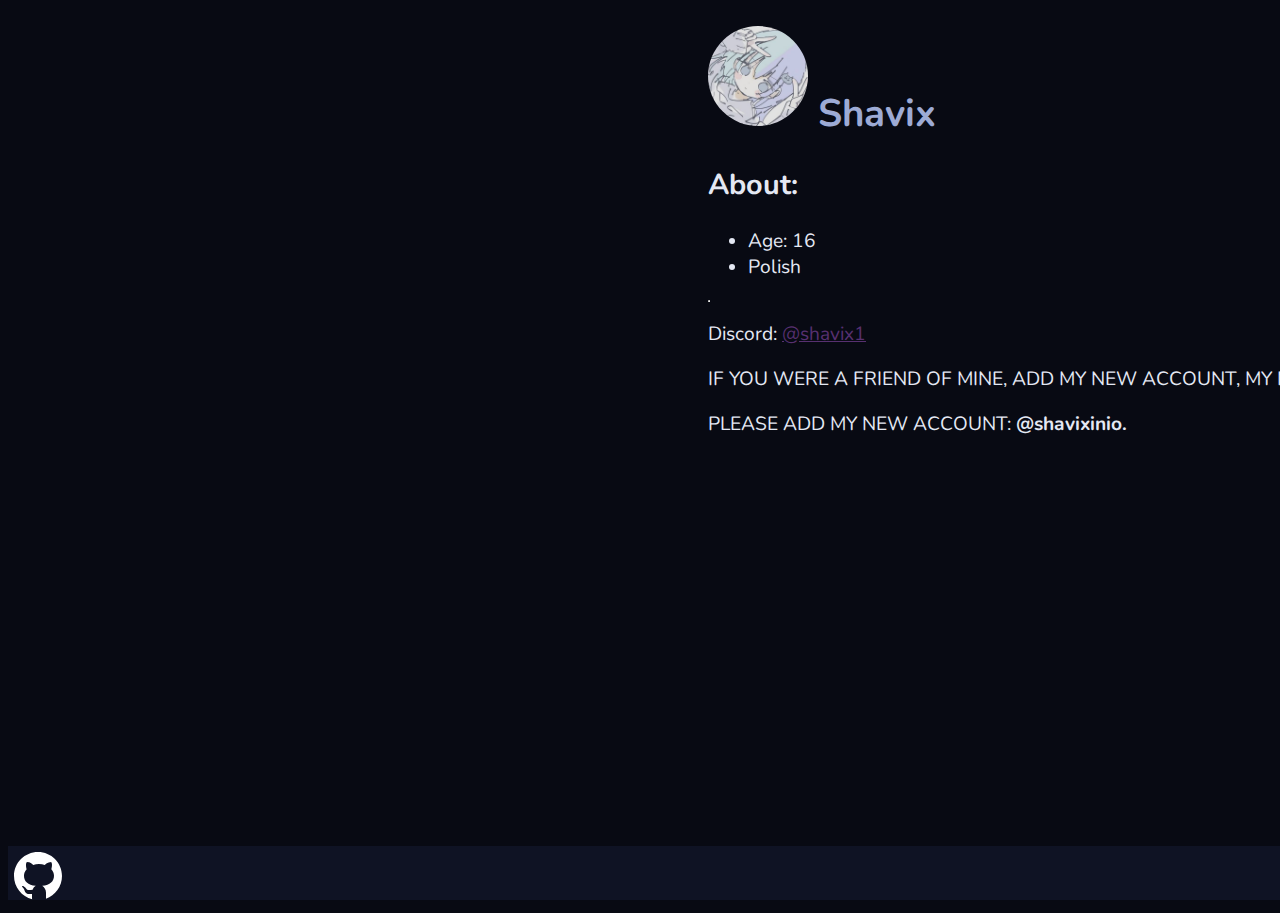
==== index.html @ a71de008 "Added a very important information" ====
<!DOCTYPE html>
<html lang="en">
  <head>
    <meta charset="UTF-8" />
    <meta name="viewport" content="width=device-width, initial-scale=1.0" />
    <title>Shavix</title>
    <link rel="stylesheet" href="style.css" />
  </head>
  <body>
    <header>
      <h1 id="profile-pic">Shavix</h1>
    </header>
    <main>
      <section id="about">
        <h2>About:</h2>
        <ul>
          <li>Age: 16</li>
          <li>Polish</li>
        </ul>
      </section>
      <hr />
      <section id="contact">
        <p>
          Discord:
          <a href="https://discord.com/users/902233519210782750"
            >@shavix1</a>
        </p>
        <div id="info">
        <p>IF YOU WERE A FRIEND OF MINE, ADD MY NEW ACCOUNT, MY MAIN GOT BANNED FOR 2 YEARS FOR AN UNKNOWN REASON.</p>
        <p>PLEASE ADD MY NEW ACCOUNT: <b>@shavixinio.</b></p>
      </div>
      </section>
    </main>
    <footer>
      <a
        id="github-link"
        href="https://github.com/Shavixinio/Shavix.com"
        target="_blank"
      ></a>
    </footer>
  </body>
</html>
---- style.css ----
@import url("https://fonts.googleapis.com/css2?family=Nunito+Sans:ital,opsz,wght@0,6..12,200..1000;1,6..12,200..1000&family=Nunito:ital,wght@0,200..1000;1,200..1000&display=swap");

body {
  background-color: #080a13;
  color: #e4e8f3;
  font-family: nunito;
  font-size: larger;
  overflow: hidden;
}

hr {
  color: #a85cb9;
}

h1 {
  color: #9dabd5;
}

#about,
#contact {
  position: relative;
}

a {
  color: #573070;
}

footer {
  display: inline-block;
  background-color: #0f1324;
  color: #573070;
  position: absolute;
  bottom: 0;
  width: 100%;
  height: 6%;
}

@media (min-width: 768px) {
  hr,
  h1,
  #about,
  #contact {
    position: relative;
    left: 700px;
  }
  hr {
    margin-right: 1500px;
  }
}

#profile-pic::before {
  content: "";
  display: inline-block;
  width: 100px;
  height: 100px;
  border-radius: 50%;
  background: url("./images/avatar.png") no-repeat center;
  background-size: cover;
  margin-right: 10px;
}

#github-link::before {
  content: "";
  display: inline-block;
  width: 60px;
  height: 60px;
  background: url("./images/github.svg") no-repeat center;
  background-size: cover;
}
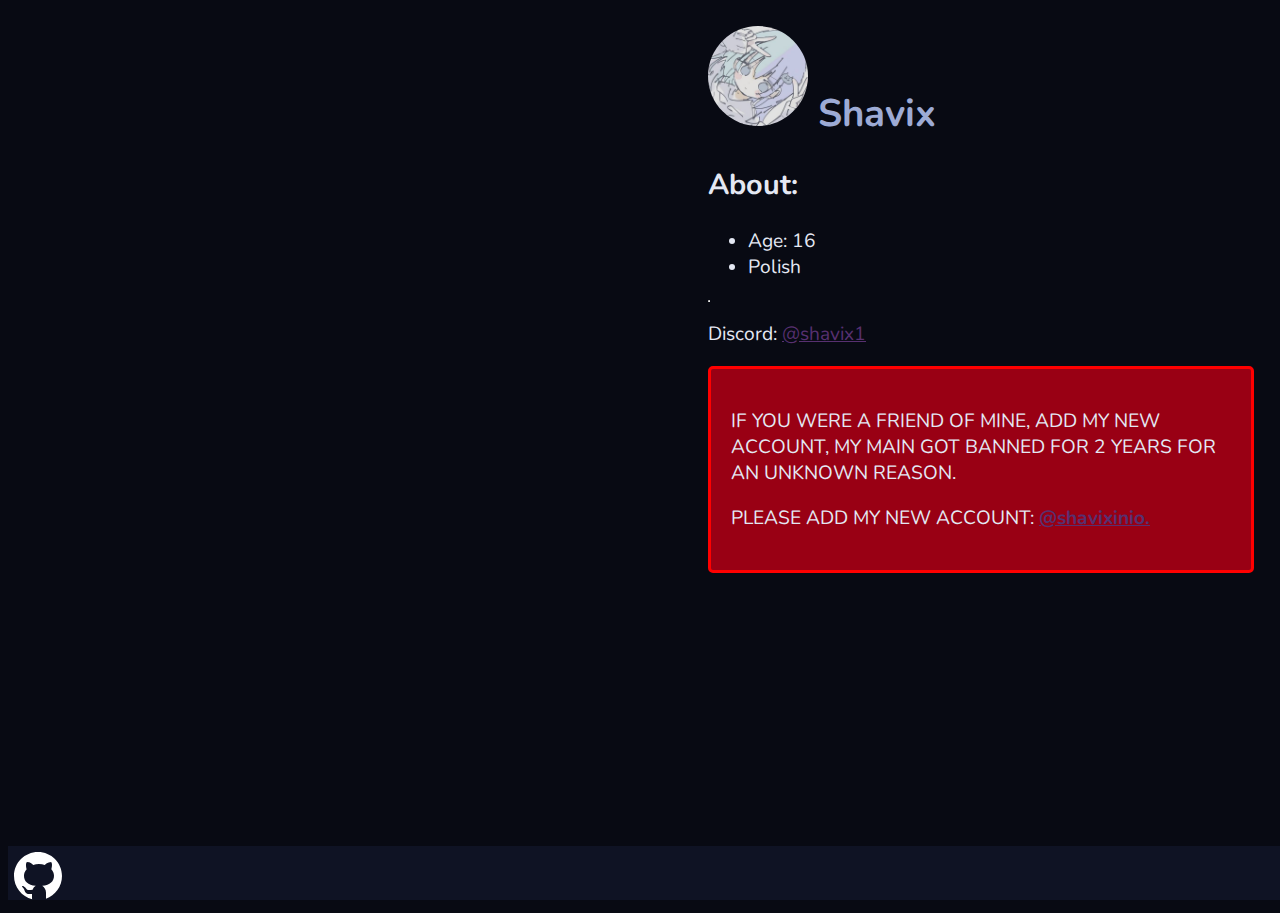
==== commit 6941496e: "Making the new account's username a hyperlink" ====
--- a/index.html
+++ b/index.html
@@ -27,7 +27,7 @@
         </p>
         <div id="info">
         <p>IF YOU WERE A FRIEND OF MINE, ADD MY NEW ACCOUNT, MY MAIN GOT BANNED FOR 2 YEARS FOR AN UNKNOWN REASON.</p>
-        <p>PLEASE ADD MY NEW ACCOUNT: <b>@shavixinio.</b></p>
+        <p>PLEASE ADD MY NEW ACCOUNT: <b><a href="https:/discord.com/users/647404005168906240">@shavixinio.</a></b></p>
       </div>
       </section>
     </main>
--- a/style.css
+++ b/style.css
@@ -23,6 +23,14 @@
 
 a {
   color: #573070;
+}
+
+#info {
+  border: solid red;
+  background-color: #990014;
+  border-radius: 5px;
+  width: 500px;
+  padding: 20px;
 }
 
 footer {
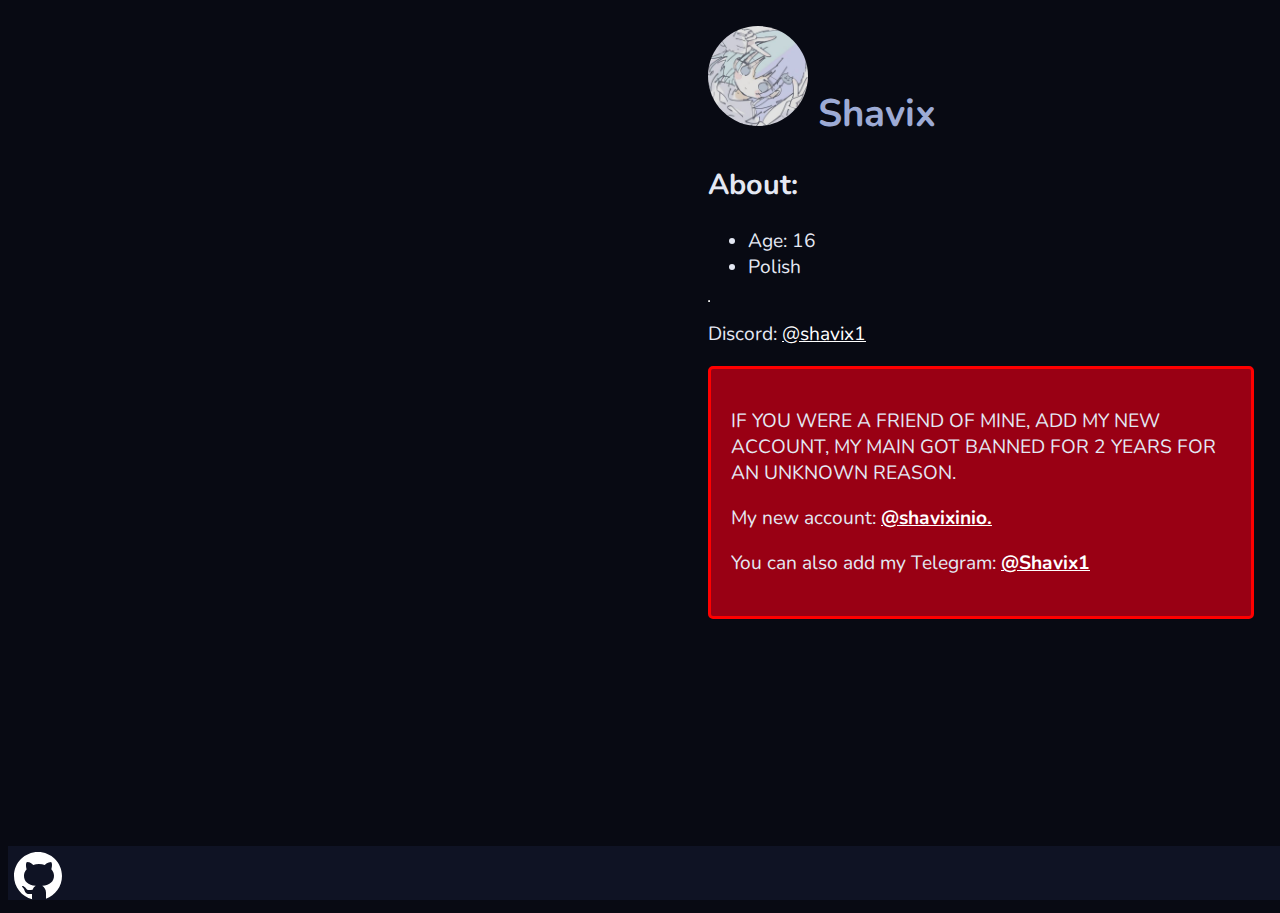
==== commit 2219aa1d: "Add contact" ====
--- a/index.html
+++ b/index.html
@@ -27,7 +27,8 @@
         </p>
         <div id="info">
         <p>IF YOU WERE A FRIEND OF MINE, ADD MY NEW ACCOUNT, MY MAIN GOT BANNED FOR 2 YEARS FOR AN UNKNOWN REASON.</p>
-        <p>PLEASE ADD MY NEW ACCOUNT: <b><a href="https:/discord.com/users/647404005168906240">@shavixinio.</a></b></p>
+        <p>My new account: <b><a href="https:/discord.com/users/647404005168906240">@shavixinio.</a></b></p>
+        <p>You can also add my Telegram: <a href="t.me/Shavix1"><b>@Shavix1</b></a></p>
       </div>
       </section>
     </main>
--- a/style.css
+++ b/style.css
@@ -22,7 +22,7 @@
 }
 
 a {
-  color: #573070;
+  color: white;
 }
 
 #info {
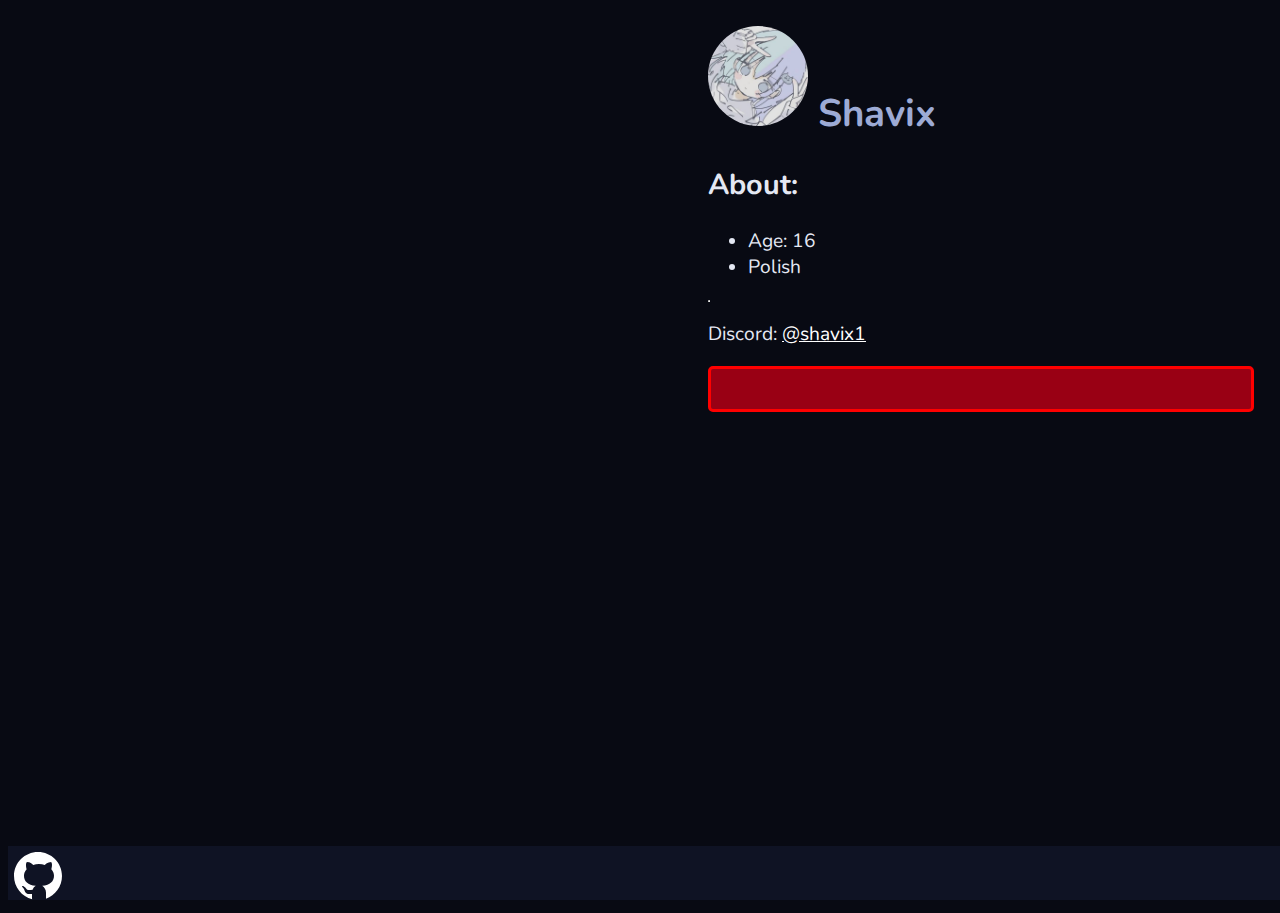
==== commit 24ec4422: "Update index.html" ====
--- a/index.html
+++ b/index.html
@@ -26,10 +26,12 @@
             >@shavix1</a>
         </p>
         <div id="info">
-        <p>IF YOU WERE A FRIEND OF MINE, ADD MY NEW ACCOUNT, MY MAIN GOT BANNED FOR 2 YEARS FOR AN UNKNOWN REASON.</p>
+        <!--
+          <p>IF YOU WERE A FRIEND OF MINE, ADD MY NEW ACCOUNT, MY MAIN GOT BANNED FOR 2 YEARS FOR AN UNKNOWN REASON.</p>
         <p>My new account: <b><a href="https:/discord.com/users/647404005168906240">@shavixinio.</a></b></p>
         <p>You can also add my Telegram: <a href="t.me/Shavix1"><b>@Shavix1</b></a></p>
       </div>
+          -->
       </section>
     </main>
     <footer>
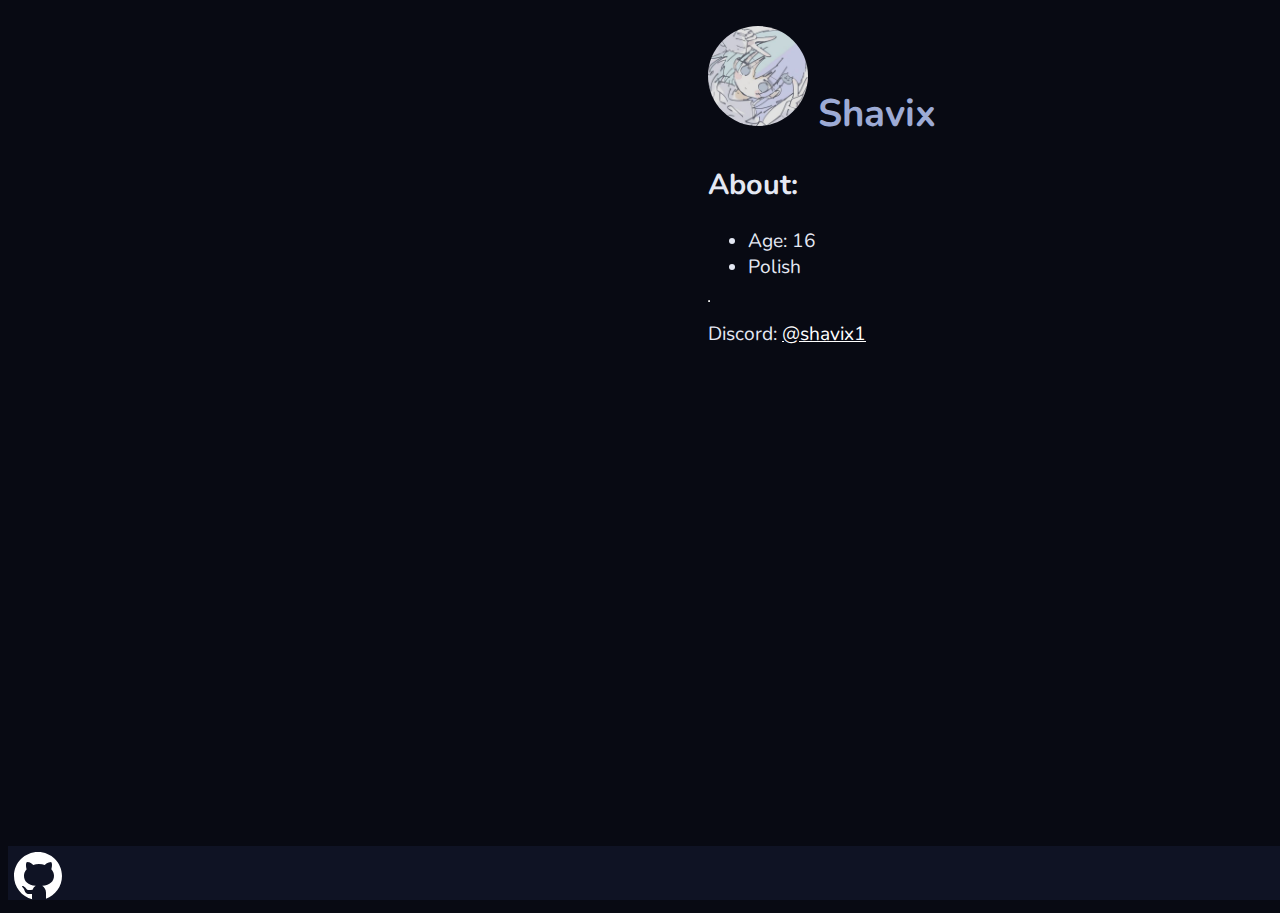
==== commit 43ce8253: "wait maybe now" ====
--- a/index.html
+++ b/index.html
@@ -25,8 +25,8 @@
           <a href="https://discord.com/users/902233519210782750"
             >@shavix1</a>
         </p>
+                <!--
         <div id="info">
-        <!--
           <p>IF YOU WERE A FRIEND OF MINE, ADD MY NEW ACCOUNT, MY MAIN GOT BANNED FOR 2 YEARS FOR AN UNKNOWN REASON.</p>
         <p>My new account: <b><a href="https:/discord.com/users/647404005168906240">@shavixinio.</a></b></p>
         <p>You can also add my Telegram: <a href="t.me/Shavix1"><b>@Shavix1</b></a></p>
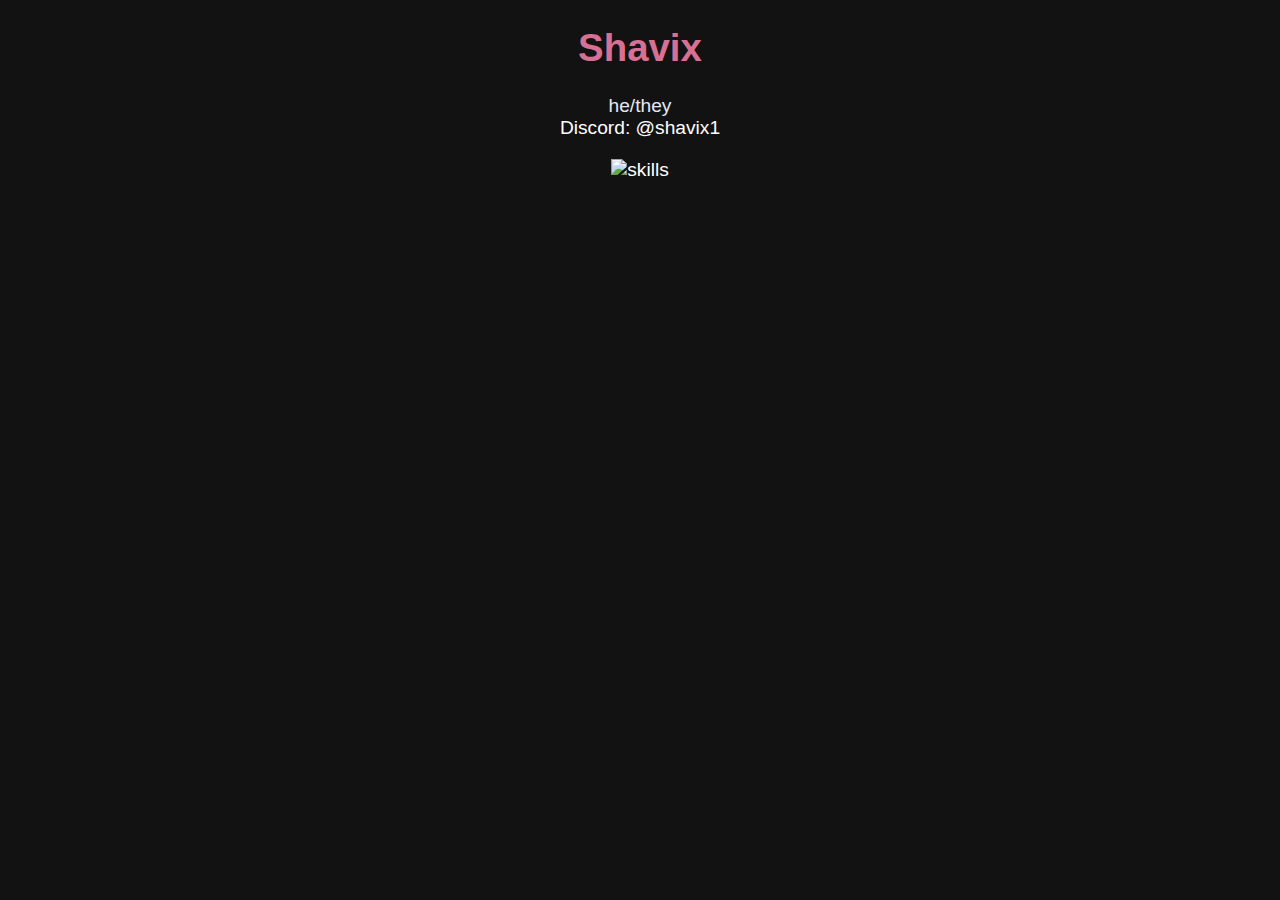
==== commit 111b3d0a: "update" ====
--- a/index.html
+++ b/index.html
@@ -1,7 +1,7 @@
 <!DOCTYPE html>
 <html lang="en">
   <head>
-    <meta charset="UTF-8" />
+    <meta charset="UTF-8"/>
     <meta name="viewport" content="width=device-width, initial-scale=1.0" />
     <title>Shavix</title>
     <link rel="stylesheet" href="style.css" />
@@ -12,34 +12,18 @@
     </header>
     <main>
       <section id="about">
-        <h2>About:</h2>
-        <ul>
-          <li>Age: 16</li>
-          <li>Polish</li>
-        </ul>
+      he/they
       </section>
-      <hr />
       <section id="contact">
-        <p>
-          Discord:
-          <a href="https://discord.com/users/902233519210782750"
-            >@shavix1</a>
-        </p>
-                <!--
-        <div id="info">
-          <p>IF YOU WERE A FRIEND OF MINE, ADD MY NEW ACCOUNT, MY MAIN GOT BANNED FOR 2 YEARS FOR AN UNKNOWN REASON.</p>
-        <p>My new account: <b><a href="https:/discord.com/users/647404005168906240">@shavixinio.</a></b></p>
-        <p>You can also add my Telegram: <a href="t.me/Shavix1"><b>@Shavix1</b></a></p>
-      </div>
-          -->
+          <a href="https://discord.com/users/902233519210782750">Discord: @shavix1</a>
       </section>
     </main>
-    <footer>
-      <a
-        id="github-link"
-        href="https://github.com/Shavixinio/Shavix.com"
-        target="_blank"
-      ></a>
-    </footer>
+    <div id="skills">
+      <p align="center">
+        <a href="https://skillicons.dev">
+          <img src="https://skillicons.dev/icons?i=js,html,css,lua,mysql,discord,discordjs,vscode,windows" alt="skills"/>
+        </a>
+      </p>
+    </div>
   </body>
 </html>
--- a/style.css
+++ b/style.css
@@ -1,24 +1,31 @@
-@import url("https://fonts.googleapis.com/css2?family=Nunito+Sans:ital,opsz,wght@0,6..12,200..1000;1,6..12,200..1000&family=Nunito:ital,wght@0,200..1000;1,200..1000&display=swap");
-
 body {
-  background-color: #080a13;
+  background-color: #121212;
   color: #e4e8f3;
-  font-family: nunito;
+  font-family: 'Trebuchet MS', 'Lucida Sans Unicode', 'Lucida Grande', 'Lucida Sans', Arial, sans-serif;
   font-size: larger;
   overflow: hidden;
 }
 
-hr {
-  color: #a85cb9;
+h1 {
+  color: #d87093;
+  display: flex;
+  align-items: center;
+  justify-content: center; 
 }
 
-h1 {
-  color: #9dabd5;
+a:hover {
+  color: #d87093;
+}
+
+a, a:visited {
+  text-decoration: none;
 }
 
 #about,
 #contact {
-  position: relative;
+  display: flex;
+  align-items: center;
+  justify-content: center;
 }
 
 a {
@@ -31,47 +38,4 @@
   border-radius: 5px;
   width: 500px;
   padding: 20px;
-}
-
-footer {
-  display: inline-block;
-  background-color: #0f1324;
-  color: #573070;
-  position: absolute;
-  bottom: 0;
-  width: 100%;
-  height: 6%;
-}
-
-@media (min-width: 768px) {
-  hr,
-  h1,
-  #about,
-  #contact {
-    position: relative;
-    left: 700px;
-  }
-  hr {
-    margin-right: 1500px;
-  }
-}
-
-#profile-pic::before {
-  content: "";
-  display: inline-block;
-  width: 100px;
-  height: 100px;
-  border-radius: 50%;
-  background: url("./images/avatar.png") no-repeat center;
-  background-size: cover;
-  margin-right: 10px;
-}
-
-#github-link::before {
-  content: "";
-  display: inline-block;
-  width: 60px;
-  height: 60px;
-  background: url("./images/github.svg") no-repeat center;
-  background-size: cover;
-}
+}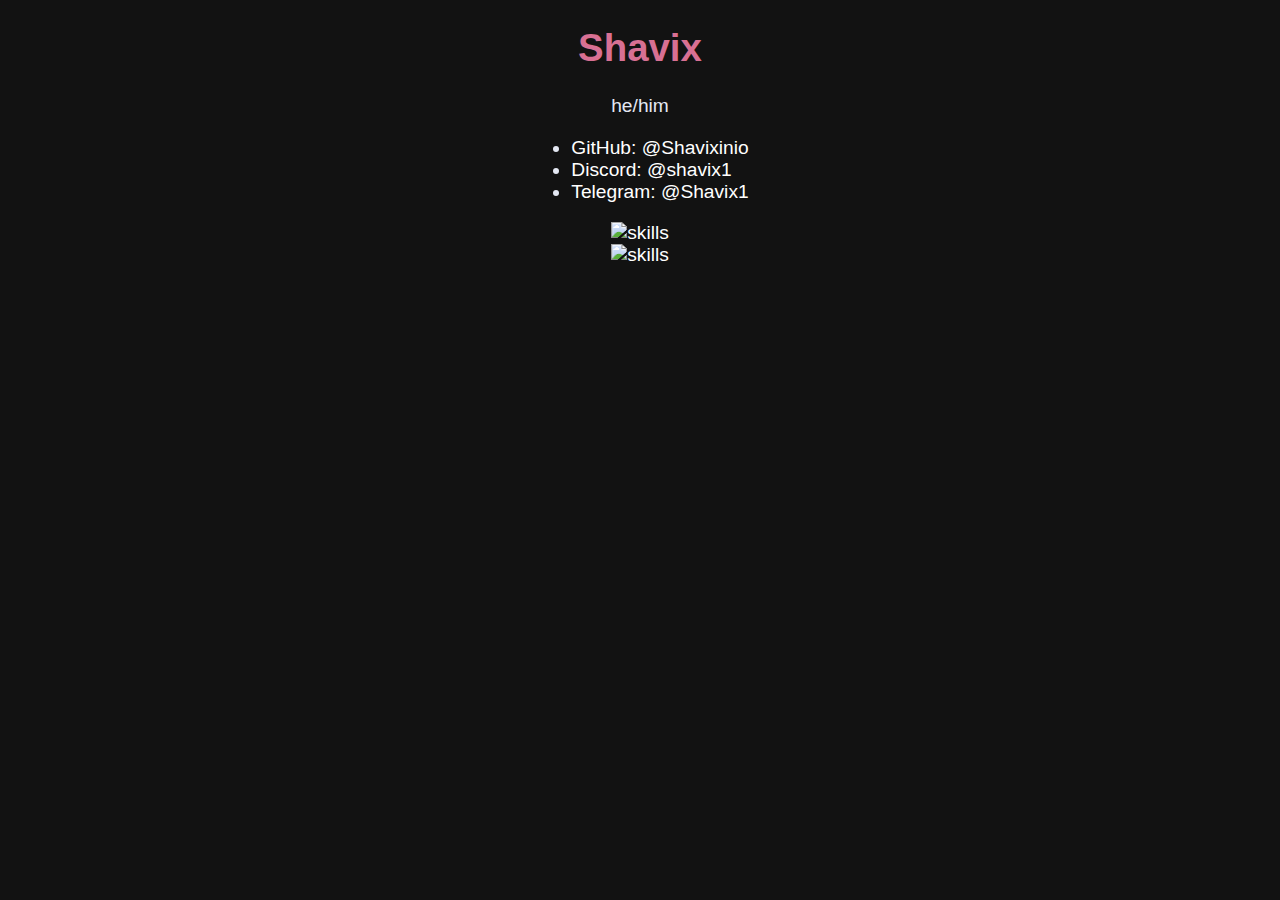
==== commit 423b3439: "Update index.html" ====
--- a/index.html
+++ b/index.html
@@ -8,22 +8,33 @@
   </head>
   <body>
     <header>
-      <h1 id="profile-pic">Shavix</h1>
+      <h1>Shavix</h1>
     </header>
     <main>
-      <section id="about">
-      he/they
-      </section>
-      <section id="contact">
-          <a href="https://discord.com/users/902233519210782750">Discord: @shavix1</a>
-      </section>
+      <div id="about">
+      he/him
+      </div>
+      <div id="contact">
+        <ul>
+          <li id="github">
+            <a href="https://github.com/Shavixinio">GitHub: @Shavixinio</a>
+          </li>
+          <li id="discord">
+            <a href="https://discord.com/users/902233519210782750">Discord: @shavix1</a>
+          </li>
+          <li id="telegram">
+            <a href="https://t.me/Shavix1">Telegram: @Shavix1</a>
+          </li>
+        </ul>
+      </div>
     </main>
     <div id="skills">
-      <p align="center">
+      <div align="center">
         <a href="https://skillicons.dev">
-          <img src="https://skillicons.dev/icons?i=js,html,css,lua,mysql,discord,discordjs,vscode,windows" alt="skills"/>
+          <img src="https://skillicons.dev/icons?i=js,html,css,lua" alt="skills"/></br>
+          <img src="https://skillicons.dev/icons?i=mysql,discord,discordjs,vscode,windows" alt="skills"/>
         </a>
-      </p>
+      </div>
     </div>
   </body>
 </html>
